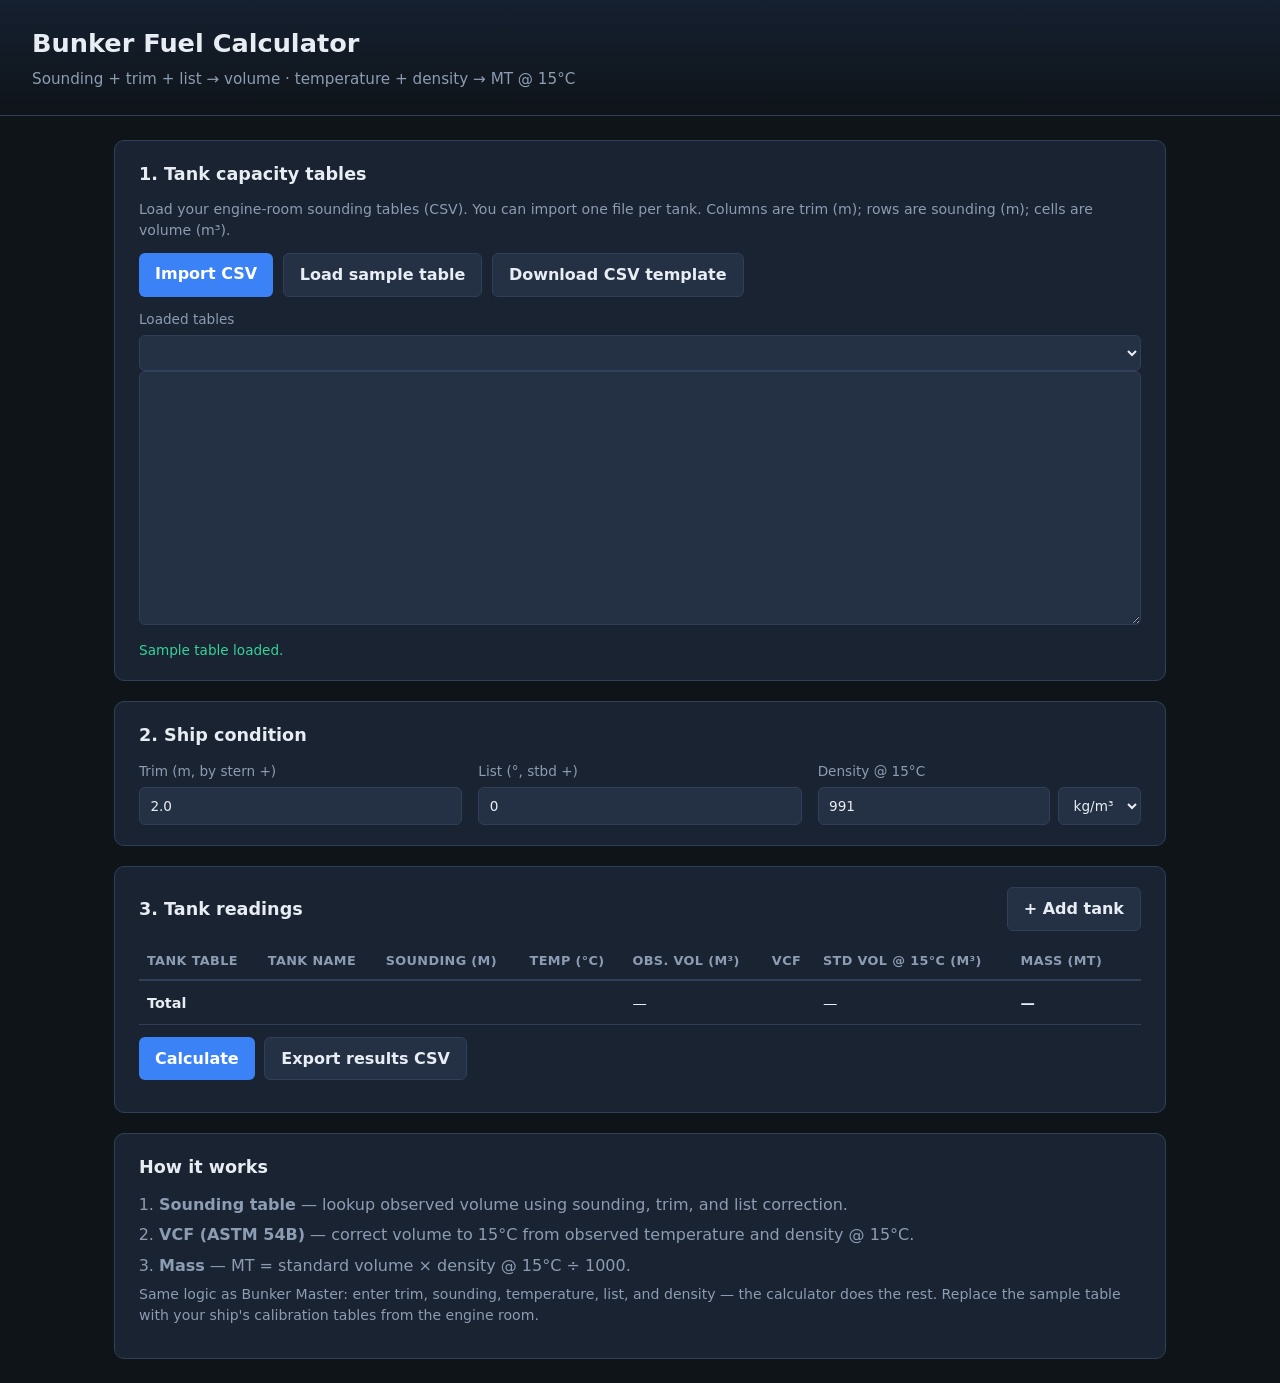
==== bunker-calculator/web/index.html @ b21bca4a "Add bunker fuel calculator spreadsheet and web app Build Bunker Master-style quantity calculator fro" ====
<!DOCTYPE html>
<html lang="en">
<head>
  <meta charset="UTF-8" />
  <meta name="viewport" content="width=device-width, initial-scale=1.0" />
  <title>Bunker Fuel Calculator</title>
  <link rel="stylesheet" href="styles.css" />
</head>
<body>
  <header class="header">
    <div>
      <h1>Bunker Fuel Calculator</h1>
      <p class="subtitle">Sounding + trim + list → volume · temperature + density → MT @ 15°C</p>
    </div>
  </header>

  <main class="layout">
    <section class="card">
      <h2>1. Tank capacity tables</h2>
      <p class="hint">
        Load your engine-room sounding tables (CSV). You can import one file per tank.
        Columns are trim (m); rows are sounding (m); cells are volume (m³).
      </p>
      <div class="row actions">
        <label class="file-btn">
          Import CSV
          <input type="file" id="importCsv" accept=".csv,text/csv" hidden />
        </label>
        <button type="button" id="loadSample" class="secondary">Load sample table</button>
        <button type="button" id="downloadTemplate" class="secondary">Download CSV template</button>
      </div>
      <label>
        Loaded tables
        <select id="tableSelect"></select>
      </label>
      <textarea id="tankTableCsv" rows="12" spellcheck="false"></textarea>
      <p id="tableStatus" class="status ok">Sample table loaded.</p>
    </section>

    <section class="card">
      <h2>2. Ship condition</h2>
      <div class="grid-3">
        <label>
          Trim (m, by stern +)
          <input type="number" id="trim" step="0.1" value="2.0" />
        </label>
        <label>
          List (°, stbd +)
          <input type="number" id="listDeg" step="0.1" value="0" />
        </label>
        <label>
          Density @ 15°C
          <div class="inline">
            <input type="number" id="density" step="0.0001" value="991" />
            <select id="densityUnit">
              <option value="kg_m3">kg/m³</option>
              <option value="kg_l">kg/L</option>
            </select>
          </div>
        </label>
      </div>
    </section>

    <section class="card wide">
      <div class="card-head">
        <h2>3. Tank readings</h2>
        <button type="button" id="addTank" class="secondary">+ Add tank</button>
      </div>
      <div class="table-wrap">
        <table id="readingsTable">
          <thead>
            <tr>
              <th>Tank table</th>
              <th>Tank name</th>
              <th>Sounding (m)</th>
              <th>Temp (°C)</th>
              <th>Obs. vol (m³)</th>
              <th>VCF</th>
              <th>Std vol @ 15°C (m³)</th>
              <th>Mass (MT)</th>
              <th></th>
            </tr>
          </thead>
          <tbody id="readingsBody"></tbody>
          <tfoot>
            <tr class="total-row">
              <td colspan="4"><strong>Total</strong></td>
              <td id="totalObs">—</td>
              <td></td>
              <td id="totalStd">—</td>
              <td id="totalMT"><strong>—</strong></td>
              <td></td>
            </tr>
          </tfoot>
        </table>
      </div>
      <div class="row actions">
        <button type="button" id="calculate">Calculate</button>
        <button type="button" id="exportResults" class="secondary">Export results CSV</button>
      </div>
    </section>

    <section class="card wide">
      <h2>How it works</h2>
      <ol class="steps">
        <li><strong>Sounding table</strong> — lookup observed volume using sounding, trim, and list correction.</li>
        <li><strong>VCF (ASTM 54B)</strong> — correct volume to 15°C from observed temperature and density @ 15°C.</li>
        <li><strong>Mass</strong> — MT = standard volume × density @ 15°C ÷ 1000.</li>
      </ol>
      <p class="hint">
        Same logic as Bunker Master: enter trim, sounding, temperature, list, and density — the calculator does the rest.
        Replace the sample table with your ship's calibration tables from the engine room.
      </p>
    </section>
  </main>

  <script type="module" src="app.js"></script>
</body>
</html>
---- bunker-calculator/web/styles.css ----
:root {
  --bg: #0f1419;
  --surface: #1a2332;
  --surface2: #243044;
  --border: #2f4058;
  --text: #e8edf4;
  --muted: #8b9cb3;
  --accent: #3b82f6;
  --accent-hover: #2563eb;
  --ok: #34d399;
  --err: #f87171;
  --radius: 10px;
  --font: "Segoe UI", system-ui, -apple-system, sans-serif;
}

* {
  box-sizing: border-box;
}

body {
  margin: 0;
  font-family: var(--font);
  background: var(--bg);
  color: var(--text);
  line-height: 1.5;
  min-height: 100vh;
}

.header {
  padding: 1.5rem 2rem;
  border-bottom: 1px solid var(--border);
  background: linear-gradient(180deg, #152030 0%, var(--bg) 100%);
}

.header h1 {
  margin: 0;
  font-size: 1.6rem;
  font-weight: 650;
}

.subtitle {
  margin: 0.35rem 0 0;
  color: var(--muted);
  font-size: 0.95rem;
}

.layout {
  max-width: 1100px;
  margin: 0 auto;
  padding: 1.5rem;
  display: grid;
  gap: 1.25rem;
}

.card {
  background: var(--surface);
  border: 1px solid var(--border);
  border-radius: var(--radius);
  padding: 1.25rem 1.5rem;
}

.card.wide {
  grid-column: 1 / -1;
}

.card h2 {
  margin: 0 0 0.75rem;
  font-size: 1.1rem;
}

.card-head {
  display: flex;
  align-items: center;
  justify-content: space-between;
  gap: 1rem;
  margin-bottom: 0.75rem;
}

.card-head h2 {
  margin: 0;
}

.hint {
  color: var(--muted);
  font-size: 0.88rem;
  margin: 0 0 0.75rem;
}

.grid-3 {
  display: grid;
  grid-template-columns: repeat(auto-fit, minmax(180px, 1fr));
  gap: 1rem;
}

label {
  display: flex;
  flex-direction: column;
  gap: 0.35rem;
  font-size: 0.85rem;
  color: var(--muted);
}

input,
select,
textarea,
button {
  font: inherit;
}

input,
select,
textarea {
  background: var(--surface2);
  border: 1px solid var(--border);
  border-radius: 6px;
  color: var(--text);
  padding: 0.5rem 0.65rem;
}

input:focus,
select:focus,
textarea:focus {
  outline: 2px solid var(--accent);
  outline-offset: 1px;
}

textarea {
  width: 100%;
  font-family: ui-monospace, "Cascadia Code", monospace;
  font-size: 0.82rem;
  resize: vertical;
}

.inline {
  display: flex;
  gap: 0.5rem;
}

.inline input {
  flex: 1;
}

.row.actions {
  display: flex;
  flex-wrap: wrap;
  gap: 0.6rem;
  margin: 0.75rem 0;
}

button {
  background: var(--accent);
  color: #fff;
  border: none;
  border-radius: 6px;
  padding: 0.55rem 1rem;
  cursor: pointer;
  font-weight: 550;
}

button:hover {
  background: var(--accent-hover);
}

button.secondary {
  background: var(--surface2);
  border: 1px solid var(--border);
  color: var(--text);
}

button.secondary:hover {
  background: #2c3d55;
}

button.small {
  padding: 0.25rem 0.5rem;
  font-size: 0.85rem;
}

.file-btn {
  display: inline-flex;
  align-items: center;
  background: var(--accent);
  color: #fff;
  border-radius: 6px;
  padding: 0.55rem 1rem;
  cursor: pointer;
  font-weight: 550;
  font-size: inherit;
}

.status {
  font-size: 0.85rem;
  margin: 0.5rem 0 0;
}

.status.ok {
  color: var(--ok);
}

.status.err {
  color: var(--err);
}

.table-wrap {
  overflow-x: auto;
}

table {
  width: 100%;
  border-collapse: collapse;
  font-size: 0.9rem;
}

th,
td {
  padding: 0.55rem 0.5rem;
  text-align: left;
  border-bottom: 1px solid var(--border);
}

th {
  color: var(--muted);
  font-weight: 550;
  font-size: 0.8rem;
  text-transform: uppercase;
  letter-spacing: 0.03em;
}

td input {
  width: 100%;
  min-width: 70px;
}

td.out {
  font-variant-numeric: tabular-nums;
  white-space: nowrap;
}

.total-row td {
  border-top: 2px solid var(--border);
  padding-top: 0.75rem;
}

.steps {
  margin: 0;
  padding-left: 1.25rem;
  color: var(--muted);
}

.steps li {
  margin-bottom: 0.4rem;
}

@media (max-width: 640px) {
  .header,
  .layout {
    padding: 1rem;
  }
}
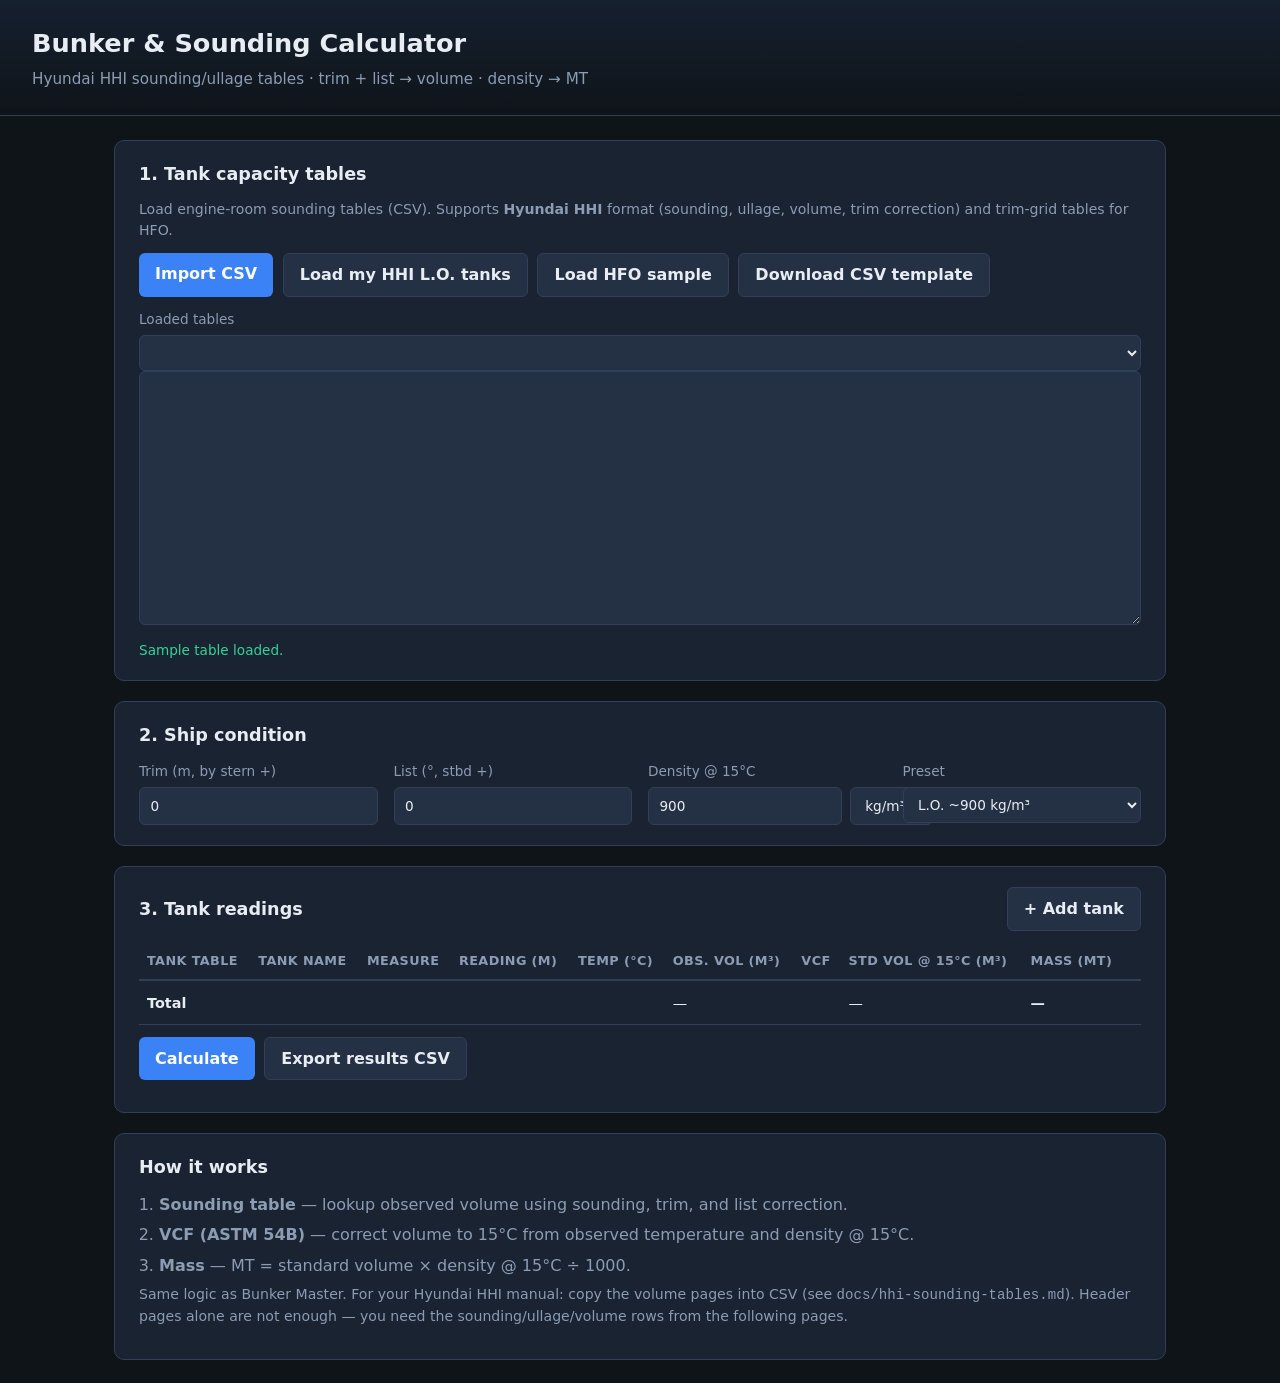
==== commit e313e9d5: "Add Hyundai HHI tank support from ship sounding manuals Register four L.O. tanks from HHI header pag" ====
--- a/bunker-calculator/web/index.html
+++ b/bunker-calculator/web/index.html
@@ -9,8 +9,8 @@
 <body>
   <header class="header">
     <div>
-      <h1>Bunker Fuel Calculator</h1>
-      <p class="subtitle">Sounding + trim + list → volume · temperature + density → MT @ 15°C</p>
+      <h1>Bunker & Sounding Calculator</h1>
+      <p class="subtitle">Hyundai HHI sounding/ullage tables · trim + list → volume · density → MT</p>
     </div>
   </header>
 
@@ -18,15 +18,16 @@
     <section class="card">
       <h2>1. Tank capacity tables</h2>
       <p class="hint">
-        Load your engine-room sounding tables (CSV). You can import one file per tank.
-        Columns are trim (m); rows are sounding (m); cells are volume (m³).
+        Load engine-room sounding tables (CSV). Supports <strong>Hyundai HHI</strong> format
+        (sounding, ullage, volume, trim correction) and trim-grid tables for HFO.
       </p>
       <div class="row actions">
         <label class="file-btn">
           Import CSV
           <input type="file" id="importCsv" accept=".csv,text/csv" hidden />
         </label>
-        <button type="button" id="loadSample" class="secondary">Load sample table</button>
+        <button type="button" id="loadHhiTanks" class="secondary">Load my HHI L.O. tanks</button>
+        <button type="button" id="loadSample" class="secondary">Load HFO sample</button>
         <button type="button" id="downloadTemplate" class="secondary">Download CSV template</button>
       </div>
       <label>
@@ -42,7 +43,7 @@
       <div class="grid-3">
         <label>
           Trim (m, by stern +)
-          <input type="number" id="trim" step="0.1" value="2.0" />
+          <input type="number" id="trim" step="0.1" value="0" />
         </label>
         <label>
           List (°, stbd +)
@@ -51,12 +52,21 @@
         <label>
           Density @ 15°C
           <div class="inline">
-            <input type="number" id="density" step="0.0001" value="991" />
+            <input type="number" id="density" step="0.0001" value="900" />
             <select id="densityUnit">
               <option value="kg_m3">kg/m³</option>
               <option value="kg_l">kg/L</option>
             </select>
           </div>
+        </label>
+        <label>
+          Preset
+          <select id="densityPreset">
+            <option value="">Custom</option>
+            <option value="900" selected>L.O. ~900 kg/m³</option>
+            <option value="991">HFO ~991 kg/m³</option>
+            <option value="850">MGO ~850 kg/m³</option>
+          </select>
         </label>
       </div>
     </section>
@@ -72,7 +82,8 @@
             <tr>
               <th>Tank table</th>
               <th>Tank name</th>
-              <th>Sounding (m)</th>
+              <th>Measure</th>
+              <th>Reading (m)</th>
               <th>Temp (°C)</th>
               <th>Obs. vol (m³)</th>
               <th>VCF</th>
@@ -84,7 +95,7 @@
           <tbody id="readingsBody"></tbody>
           <tfoot>
             <tr class="total-row">
-              <td colspan="4"><strong>Total</strong></td>
+              <td colspan="5"><strong>Total</strong></td>
               <td id="totalObs">—</td>
               <td></td>
               <td id="totalStd">—</td>
@@ -108,8 +119,9 @@
         <li><strong>Mass</strong> — MT = standard volume × density @ 15°C ÷ 1000.</li>
       </ol>
       <p class="hint">
-        Same logic as Bunker Master: enter trim, sounding, temperature, list, and density — the calculator does the rest.
-        Replace the sample table with your ship's calibration tables from the engine room.
+        Same logic as Bunker Master. For your Hyundai HHI manual: copy the volume pages into CSV
+        (see <code>docs/hhi-sounding-tables.md</code>). Header pages alone are not enough — you need
+        the sounding/ullage/volume rows from the following pages.
       </p>
     </section>
   </main>
